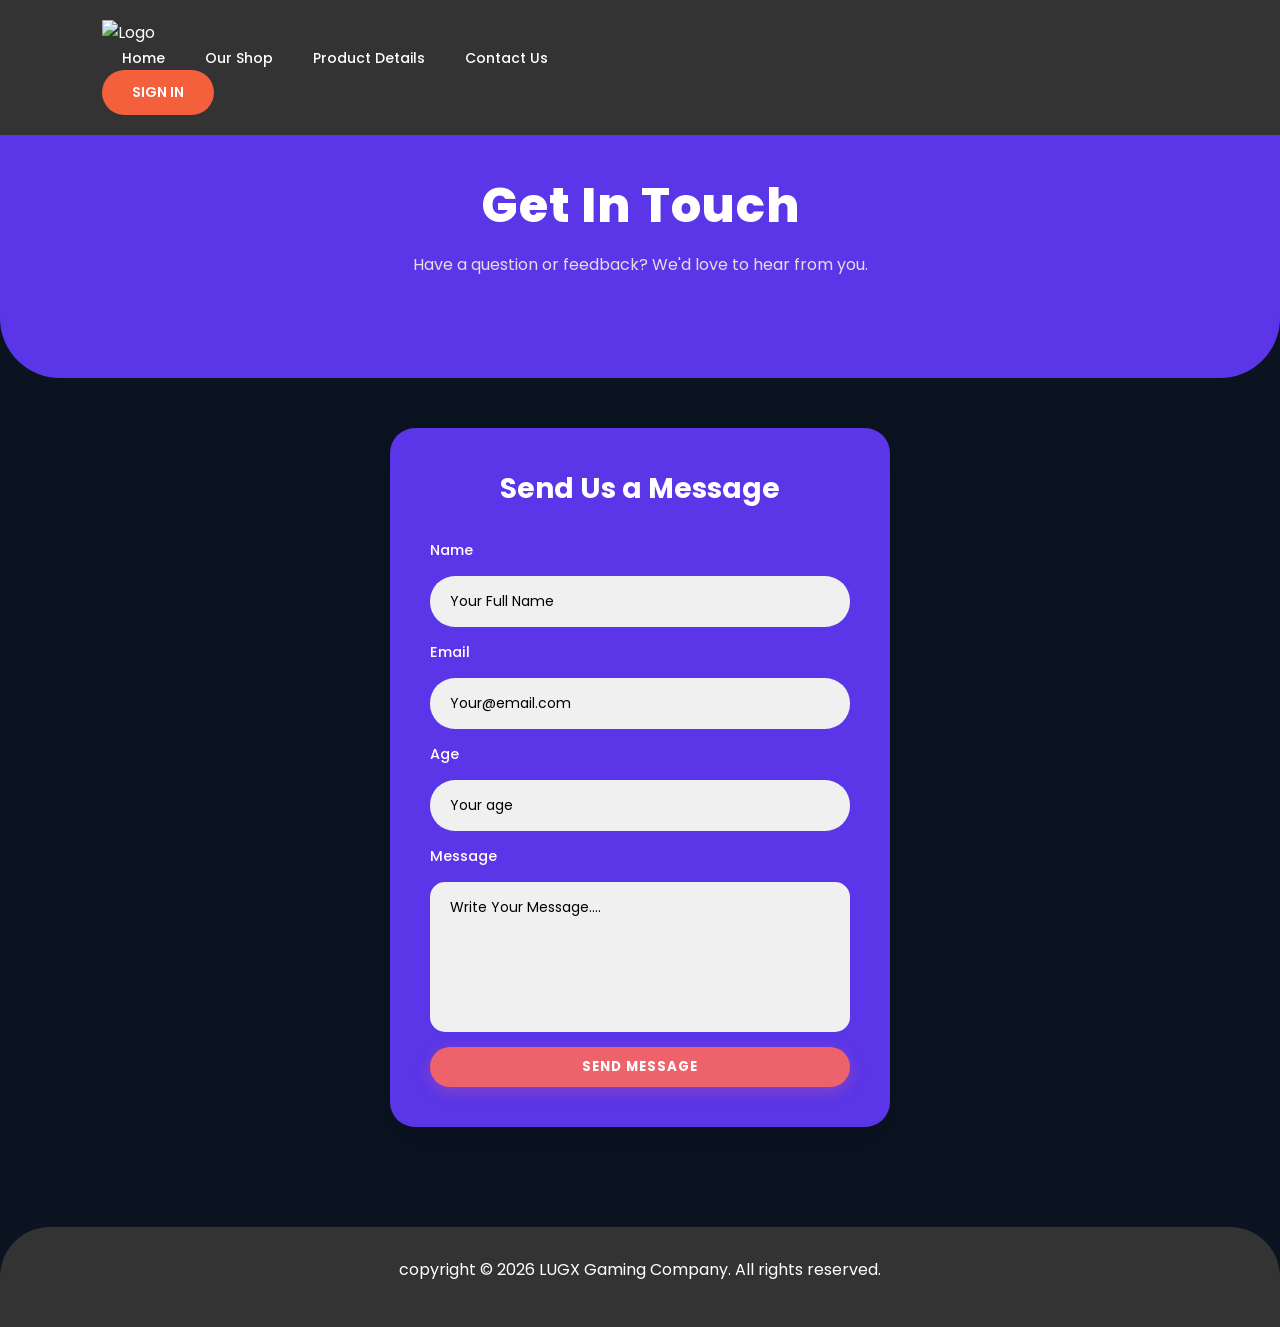
==== contact.html @ 9cae09e3 "Add files via upload" ====
<!DOCTYPE html>
<html lang="en">
<head>
    <meta charset="UTF-8">
    <meta name="viewport" content="width=device-width, initial-scale=1.0"> 
    <title>website gaming</title>
    <link rel="stylesheet" href="style.css">
    <link href="https://fonts.googleapis.com/css2?family=Poppins:wght@300;400;500;600;700;800&display=swap"
        rel="stylesheet">
    <link rel="stylesheet" href="https://cdnjs.cloudflare.com/ajax/libs/font-awesome/4.7.0/css/font-awesome.min.css" integrity="sha512-SfTiTlX6kk+qitfevl/7LibUOeJWlt9rbyDn92a1DqWOw9vWG2MFoays0sgObmWazO5BQPiFucnnEAjpAB+/Sw==" crossorigin="anonymous" referrerpolicy="no-referrer" />
    <link rel="stylesheet" href="https://cloudflare.com">
</head>

<body>

    <!-- Navbar -->
<nav class="navbar">
    <div class="logo">
       <img src="logo.png" alt="Logo">
    </div>
      <div class="hamburger" id="hamburger">
           <i class="fas fa-bars"></i>
       </div>

    <ul class="nav-links" id="nav-links">
        <!-- خليه يرجع لملف الـ index -->
        <li><a href="index.html">Home</a></li> 
        <li><a href="index.html#trending">Our Shop</a></li>
        <li><a href="index.html#categories">Product Details</a></li>
        <!-- خليه يفتح الملف الجديد -->
        <li><a href="contact.html">Contact Us</a></li> 
    </ul>
    <a href="#" class="sign-in">Sign In</a>
</nav>

    <!-- قسم نموذج التواصل-->
<div id="contact-page">
    <!-- الجزء العلوي لصفحة التواصل -->
<section class="contact-header">
    <div class="container">
        <h1>Get In Touch</h1>
        <p>Have a question or feedback? We'd love to hear from you.</p>
    </div>
</section>

<!-- هنا يوضع الفورم الذي صممناه  -->
<section class="contact-section">
        <div class="container">
            <h2>Send Us a Message</h2>
            <form id="contact-form">
                <label for="contactName">Name</label>
                <input type="text" placeholder="Your Full Name">
                <label for="contactEmail">Email</label>
                <input type="email" placeholder="Your@email.com">
                <label for="contactAge">Age</label>
                <input type="number" id="contactAge" placeholder="Your age" min="1" max="120">
                <label for="contactMsg">Message</label>
                <textarea placeholder="Write Your Message...."></textarea>
                <button type="submit">SEND MESSAGE</button>
            </form>
        </div>
</section>

</div>

      <!-- Footer -->
    <footer>
        copyright © 2026 LUGX Gaming Company. All rights reserved.
    </footer>

    <script src="script.js"></script>
</body>
</html>
---- style.css ----
html {
    scroll-behavior: smooth;
    scroll-padding-top: 80px; /* مسافة لتعويض ارتفاع الناف بار الثابت */
}


*{
    margin:0;
    padding:0;
    box-sizing:border-box;
    font-family:'Poppins',sans-serif;
}

body{
    background:#0b1220;
    color:white;
    overflow-x:hidden;
}

/* للشاشات المتوسطة (Tablets) واللاب توب الصغير */
@media screen and (max-width: 992px) {
    .container {
        width: 90%; /* تقليل الهوامش الجانبية */
    }
    .navbar .nav-links {
        gap: 15px; /* تصغير المسافات بين الروابط */
    }
}

/* للشاشات الصغيرة (الموبايل - أقل من 768px) */
@media screen and (max-width: 768px) {
    /* 1. الناف بار: تحويل الروابط لقائمة عمودية أو إخفائها */
    .navbar {
        flex-direction: column;
        padding: 15px;
    }
    .nav-links {
        display: none; /* ممكن تظهرها لما تدوس على زرار المنيو */
        flex-direction: column;
        width: 100%;
        text-align: center;
        padding: 10px 0;
    }
    .nav-links li {
        margin: 10px 0;
    }

    /* 2. الهيرو سكشن (الجزء العلوي) */
    .header-content h1 {
        font-size: 28px; /* تصغير حجم العنوان */
    }
    .data-search {
        flex-direction: column; /* البحث والزرار تحت بعض */
        width: 100%;
    }
    .data-search input {
        width: 100% !important;
        margin-bottom: 10px;
    }

    /* 3. كروت الألعاب (Grid/Flex) */
    .trending-games, .cards-container {
        display: grid;
        grid-template-columns: 1fr; /* كارت واحد في كل سطر */
        gap: 20px;
    }
    .card {
        margin: 0 auto;
        width: 100%;
    }

    /* 4. قسم الـ Newsletter */
    .newsletter-box {
        flex-direction: column;
    }
    .newsletter-box input, .newsletter-box button {
        width: 100%;
    }
}

/* Navbar */

.navbar{
    width:100%;
    display:inline-block;
    vertical-align: middleS;
    justify-content:space-between;
    align-items:center;

    padding:20px 8%;

    background-color: #333;

    position:fixed;

    top:0;
    left:0;

    z-index:1000;
}

.logo img{
    height: 45px;
    width: auto; 
    object-fit:contain;
}

.nav-links{
    display:flex;
    list-style:none;
}

/* تنسيق الروابط العادية في الناف بار */
.nav-links li a {
    color: white;
    text-decoration: none;
    font-size: 14px;
    font-weight: 500;
    padding: 8px 18px; /* مساحة داخلية تسمح بظهور الإطار بوضوح */
    border-radius: 20px; /* لجعل الإطار دائري الأطراف */
    border: 2px solid transparent; /* إطار شفاف مخفي في الحالة العادية لمنع الاهتزاز */
    transition: all 0.3s ease; /* حركة ناعمة لظهور الإطار */
}

/* التأثير المطلوب عند وقوف الماوس (Hover) */
.nav-links li a:hover {
    color: white;
    border: 2px solid #f3603b; /* إظهار الإطار باللون البرتقالي */
    background-color: rgba(243, 96, 59, 0.1); /* إضافة خلفية شفافة جداً لجمالية أكثر */
}

/* الحفاظ على العنصر النشط (Active) بشكل مختلف إذا أردت */
.nav-links li a.active {
    background-color: #5a36e8;
    border: 2px solid #5a36e8;
    color: white;
}

/* زرار تسجيل الدخول */
.sign-in {
    background-color: #f3603b; /* اللون البرتقالي المشرق للموقع */
    color: white !important;   /* لون النص أبيض */
    padding: 12px 30px;        /* مساحة داخلية ليعطي حجماً مناسباً */
    border-radius: 25px;       /* جعل الحواف دائرية تماماً */
    text-decoration: none;     /* إزالة الخط تحت النص */
    font-weight: 600;          /* جعل الخط سميكاً قليلاً */
    font-size: 14px;           /* حجم الخط المناسب */
    text-transform: uppercase; /* جعل الحروف كبيرة (Capital) */
    transition: all 0.3s ease; /* حركة ناعمة عند التمرير بالماوس */
    border: none;              /* إزالة أي إطار افتراضي */
    display: inline-block;
}

/* تأثير عند مرور الماوس على الزر */
.sign-in:hover {
    background-color: #ee626b; /* تغيير اللون لدرجة أغمق قليلاً */
    transform: scale(1.05);    /* تكبير الزر بنسبة بسيطة جداً */
}

/* صفحة التواصل */
.contact-header {
    /* تدرج لوني من البنفسجي الغامق للفاتح كما في الصورة */
    background:#5a36e8;
    padding: 120px 0 100px;
    text-align: center;
    color: white;
    /* عمل المنحنى في الزاوية السفلية اليمنى */
    border-bottom-left-radius: 60px;
    border-bottom-right-radius: 60px; 
    margin-bottom: 100px;
}

.contact-header h1 {
    font-size: 48px;
    font-weight: 800;
    margin-bottom: 10px;
    margin-top: 50PX;
    letter-spacing: 1px;
}

.contact-header p {
    font-size: 16px;
    color: #e0e0e0;
    max-width: 600px;
    margin: 0 auto;
    line-height: 1.6;
}

/* تنسيق بسيط للفورم تحتها */
.contact-form-section {
    padding-bottom: 100px;
}
/* هنا صح */
/* تنسيق قسم الفورم */
.contact-section {
    padding: 0 20px 100px;
    margin-top: -50px; /* عشان الفورم يطلع شوية فوق الهيدر المنحني بشكل شيك */;
}

.contact-section .container {
    background: #5a36e8;
    padding: 40px;
    border-radius: 25px;
    box-shadow: 0 15px 40px rgba(0,0,0,0.1); /* ظل خفيف عشان يبرز */
    max-width: 500px;
    margin: 0 auto;
}

.contact-section h2 {
    text-align: center;
    margin-bottom: 30px;
    font-size: 28px;
    color:white;
}

#contact-form label {
    color:whiteغ;
    font-size: 0.9rem;
    font-weight: 500;
} 

/* تنسيق الحقول */
#contact-form {
    display: flex;         /* هنستخدم flex عشان التحكم أسهل */
    flex-direction: column; /* ده اللي بيخليهم تحت بعض بالترتيب */
    gap: 15px;             /* مسافة بين كل خانة والتانية */
}

#contact-form input, 
#contact-form textarea {
    box-sizing: border-box;
    background-color: #f0f0f0; /* خلفية فاتحة مريحة للعين */
    color: #333; /* لون نص غامق */
    border: none;
    padding: 15px 20px;
    border-radius: 25px;
    font-size: 14px;
}

/* التيكست أريا والزرار ياخدوا العرض كامل */
#contact-form textarea, 
#contact-form button {
    grid-column: span 2;
}

/* عشان نغير لون النص التوضيحي (Placeholder) */
#contact-form input::placeholder, 
#contact-form textarea::placeholder {
    color:black; 
}

#contact-form textarea {
    height: 150px;
    resize: none;
    border-radius: 15px;
     color:black; 
}

#contact-form button {
    background-color: #ee626b; /* اللون الأحمر المميز بتاعك */
    color: white;
    border-radius: 20px;
    border: 1px;
    padding: 10px;
    text-transform: uppercase;
    font-weight: bold;
    letter-spacing: 1px;
    transition: 0.4s;
    cursor: pointer;
    box-shadow: 0 4px 15px rgba(238, 98, 107, 0.3); /* توهج أحمر خفيف */
}

#contact-form button:hover {
    background-color: #0071f8; /* يقلب أزرق عند اللمس */
    box-shadow: 0 4px 15px rgba(0, 113, 248, 0.4);
    transform: translateY(-2px);
}


/* تظبيط الموبايل */
@media (max-width: 768px) {
    #contact-form {
        grid-template-columns: 1fr;
    }
    #contact-form input, #contact-form textarea, #contact-form button {
        grid-column: span 1;
    }
}


/* Hero */

.hero{
    min-height:100vh;

    display:flex;
    justify-content:space-between;
    align-items:center;

    padding:120px 8%;

     background: #5a36e8;

    border-radius:0 0 100px 100px;
}

.hero-text{
    width:50%;
}

.hero-text h4{
    letter-spacing:5px;
    margin-bottom:20px;
    color: #ee626b;
}

.hero-text h1{
    font-size: 3rem;
    font-weight: 700;
    color: rgb(255, 255, 255);
    line-height: 1.15;
    text-transform: uppercase;
    margin-bottom: 20px;
}

.hero-text p{
    font-size:18px;
    /* color: rgb(201, 184, 255); */
    width: 85%;
    font-weight: 400;
    line-height: 1.7;
    margin-bottom: 36px;
}


.data-search input{
    width:300px;
    padding:18px;
    border:2px solid #ccc;
    border-radius:30px;
    font-size:18px;
    margin-right: 15px;
    background-color: #0071f8;
    color: white;
}

.data-search input::placeholder{
    color: #ccc;
}

.data-search button{
   padding:18px;
    border:none;
    border-radius:30px;
    background:#ee626b;
    color:white;
    font-size:18px;
    cursor:pointer;
    transition:0.3s;
}

.data-search button:hover{
    background:#f3603b;
    color:black;
}

.hero-image{
    position:relative;
}

.hero-image img{
    width:450px;
    margin-top: 30px;
    border-radius:40px;
}


/* Trending */
.section-header {
    display: flex;             /* تفعيل نظام المرونة */
    justify-content: space-between; /* دفع العناصر لأقصى الطرفين (اليمين واليسار) */
    align-items: flex-end;     /* محاذاة الزر مع أسفل النص */
    margin-bottom: 40px;       /* مسافة تحت العنوان */
    padding: 0 10px;           /* مسافة بسيطة من الأطراف */
}

.view-all-btn {
    background-color: #ee626b; /* اللون البرتقالي المائل للأحمر */
    color: white;
    text-decoration: none;
    padding: 12px 30px;
    border-radius: 25px;
    font-weight: bold;
    font-size: 14px;
    transition: 0.3s;
    white-space: nowrap;      /* منع انقسام النص في الزر */
}


.view-all-btn:hover {
    background-color: #f3603b;
    transform: scale(1.05);    /* تكبير بسيط عند التمرير */
}



.trending{
    padding:100px 8%;
}

.section-title h4{
    color:#ee626b;
     margin-bottom:10px;
} 

.section-title h2{
    font-size:50px;
    margin-bottom:50px;

    display:flexbox;
    justify-content: space-between; 
     align-items: center;
     padding-bottom: 30px; 

}

.section-title .btn{
    height: 50px;
    font-weight: 600;
    font-size: 0.9rem;
    background-color: rgb(255, 122, 61);
    color: rgb(255, 255, 255);
    text-transform: uppercase;
    cursor: pointer;
    letter-spacing: 0.5px;
    border-radius: 50px;
    border-width: medium;
    border-style: none;
    border-color: currentcolor;
    border-image: initial;
    padding: 0px 22px;
    transition: background-color 0.3s, transform 0.2s;
}


.cards{
    display:grid;

    grid-template-columns:repeat(auto-fit,minmax(280px,1fr));

    gap:30px;
}

.card{
    background:#151f35;
    border-radius:30px;
    overflow:hidden;
    transition:0.3s;
    text-align: center;
}

.card:hover{
    transform:translateY(-10px);
}

.card img{
    width:100%;
    height:250px;
    object-fit:cover;
}

.card-content{
    display:block;
    justify-content:space-between;
    align-items:center;
    padding:20px;
}

.card-content h3{
    font-size:24px;
    display: block;
}

.card-content span{
    background:#ee626b;
    padding:8px 15px;
    display: inline-block;
    border-radius:20px;
}

.card button{
    width:90%;
    margin:0 auto 20px;
    display:block;
    padding:15px;
    border:none;
    border-radius:20px;
    background:#0071f8;
    color:white;
    font-size:18px;
    cursor:pointer;
    transition:0.3s;
}

.card button:hover{
    background:#ee626b;
}

.top-categories {
    padding: 40px 40px;
    background:#151f35;
    text-align: center;
}

.section-title .sub-title {
    color: #f3603b;
    font-weight: bold;
    font-size: 13px;
    letter-spacing: 1px;
}

.section-title h2 {
    font-size: 32px;
    margin: 10px 0 50px;
    color: white;
}

/* شبكة التصنيفات */
.categories-grid {
    display: grid;
    grid-template-columns: repeat(5, 1fr); /* 5 أعمدة متساوية */
    gap: 20px;
    margin-bottom: 60px;
    box-shadow: #0071f8;
}

.category-item {
    border-radius: 20px;
    overflow: hidden;
    transition: 0.3s;
}

.category-item:hover {
    transform: translateY(-5px);
}

.cat-header {
    background-color: #5a36e8; /* اللون البنفسجي للعنوان العلوي */
    color: white;
    padding: 10px;
    font-weight: bold;
    font-size: 14px;
}

.cat-thumb img {
    width: 100%;
    height: 150px;
    object-fit: cover; /* لضمان عدم تشوه الصورة */
    display: block;
    transition: transform 0.4s;
}

/* صندوق الترحيب التفاعلي */
.welcome-back-bar {
    background: linear-gradient(to right, #5a36e8, #f3603b); /* تدرج من البنفسجي للبرتقالي */
    display: inline-block;
    padding: 15px 40px;
    border-radius: 35px;
    color: white;
    font-size: 15px;
    font-weight: 500;
}

.welcome-back-bar i {
    margin-right: 10px;
}

/* تجاوب الشاشات */
@media (max-width: 992px) {
    .categories-grid { grid-template-columns: repeat(3, 1fr); }
}
@media (max-width: 576px) {
    .categories-grid { grid-template-columns: 1fr; }
}



/* Footer */

footer{
    background:#333;
    height:100px ;
    padding:30px;

    text-align:center;

    border-radius:50px 50px 0 0;
}

/* Animation */

@keyframes float{
    0%{
        transform:translateY(0);
    }

    50%{
        transform:translateY(-20px);
    }

    100%{
        transform:translateY(0);
    }
}

/* Responsive */

@media(max-width:992px){

    .hero{
        flex-direction:column;
        text-align:center;
    }

    .hero-text{
        width:100%;
        margin-bottom:50px;
    }

    .hero-text h1{
        font-size:50px;
    }

    .navbar{
        flex-direction:column;
        gap:20px;
    }

    .newsletter-box{
        flex-direction:column;
    }

    .newsletter-box input{
        width:100%;
    }
}

@media(max-width:600px){

    .hero-text h1{
        font-size:38px;
    }

    .section-title h2{
        font-size:35px;
    }

    .newsletter h2{
        font-size:35px;
    }

    .hero-image img{
        width:100%;
    }
}

/* فورم تسجسل الدحول */
/* تعتيم الخلفية عند فتح النافذة */
.login-modal-overlay {
    position: fixed;
    top: 0; left: 0;
    width: 100%; height: 100%;
    background: rgba(0, 0, 0, 0.85); /* تعتيم الخلفية */
    display: none; /* مخفي في البداية */
    justify-content: center;
    align-items: center;
    z-index: 2000;
}

.login-card {
    background: #5a36e8;
    padding: 40px;
    border-radius: 25px;
    width: 350px;
    text-align: center;
    position: relative;
}

.login-card h2 {
    color: white;
    margin-bottom: 30px;
    font-size: 24px;
}

.form-group {
    margin-bottom: 20px;
}

.form-group input {
    width: 100%;
    padding: 15px 20px;
    border-radius: 12px;
    border: 1px solid #3d2b7a;
    background-color: #2a1a5e;
    color: white;
    outline: none;
}

.submit-btn {
    background: #f3603b; /* البرتقالي */
    width: 100%; padding: 12px;
    border-radius: 25px; 
    border: 1px solid;
    color: white; 
    font-weight: bold; 
    cursor: pointer;
}

.submit-btn:hover {
 background:#0071f8;
}
/* زر الإغلاق (X) */
.close-modal {
    position: absolute;
    top: 15px;
    right: 20px;
    color: #aaa;
    font-size: 28px;
    cursor: pointer;
}



/* Most Played */

.most-played{

    width:90%;

    margin:auto;

    margin-top:100px;

    background:#5a36e8;

    padding:70px;

    border-radius:50px;
}

.top-section{

    display:flex;

    justify-content:space-between;

    align-items:center;

    margin-bottom:50px;
}

.top-section h4{

    color:#ee626b;

    margin-bottom:10px;

    font-size:15px;
}

.top-section h2{

    font-size:50px;

    color:#111;
}

.view-btn{

    padding:15px 30px;

    border:none;

    border-radius:30px;

    background:#ee626b;

    color:white;

    font-weight:bold;

    cursor:pointer;

    transition:0.3s;
}

.view-btn:hover{

    background:#0071f8;
}

.played-cards{

    display:grid;

    grid-template-columns:repeat(auto-fit,minmax(180px,1fr));

    gap:25px;
}

.played-card{

    background:white;

    border-radius:25px;

    overflow:hidden;

    text-align:center;

    padding-bottom:25px;

    transition:0.3s;
}

.played-card:hover{

    transform:translateY(-10px);
}

.played-card img{

    width:100%;

    height:220px;

    object-fit:cover;

    border-radius:25px;
}

.played-card p{

    color:gray;

    margin-top:20px;
}

.played-card h3{

    color:#111;

    margin:10px 0 20px;
}

.played-card button{

    padding:12px 25px;

    border:none;

    border-radius:25px;

    background:#ee626b;

    color:white;

    font-weight:bold;

    cursor:pointer;

    transition:0.3s;
}

.played-card button:hover{

    background:#0071f8;
}

/* Responsive */

@media(max-width:768px){

    .top-section{

        flex-direction:column;

        gap:20px;

        text-align:center;
    }

    .top-section h2{

        font-size:35px;
    }

    .most-played{

        padding:40px 20px;
    }
}

.hamburger {
    display: none;
    font-size: 25px;
    color: white;
    cursor: pointer;
}

@media screen and (max-width: 768px) {
    .hamburger {
        display: block; /* يظهر في الموبايل بس */
    }

    .nav-links {
        display: none; /* القائمة تختفي */
        flex-direction: column;
        position: absolute;
        top: 70px;
        left: 0;
        width: 100%;
        background-color: #1e1e1e; /* نفس لون الناف بار */
        padding: 20px;
        z-index: 100;
    }

    /* الكلاس ده هيتضاف بالـ JS لما تدوس على الزرار */
    .nav-links.active {
        display: flex;
    }
}

/* 1. القواعد العامة للمرونة */
img {
    max-width: 100%;
    height: auto;
}

.container {
    width: 90%;
    max-width: 1200px;
    margin: 0 auto;
}

/* 2. شاشات التابلت واللاب توب الصغير (أقل من 992px) */
@media screen and (max-width: 992px) {
    .navbar { padding: 15px 5%; }
    
    .hero {
        flex-direction: column-reverse; /* الصورة فوق الكلام في الشاشات الصغيرة */
        text-align: center;
        padding: 50px 20px;
    }

    .hero-text h1 { font-size: 36px; }

    .cards, .played-cards, .categories-grid {
        grid-template-columns: repeat(2, 1fr); /* كارتين في كل سطر */
        gap: 15px;
    }
}

/* 3. شاشات الموبايل (أقل من 768px) */
@media screen and (max-width: 768px) {
    /* المنيو (Hamburger) */
    .nav-links {
        display: none; /* بتختفي وتظهر بالـ JS */
        flex-direction: column;
        position: absolute;
        top: 70px;
        left: 0;
        width: 100%;
        background: #1e1e1e;
        padding: 20px;
        text-align: center;
        box-shadow: 0 5px 10px rgba(0,0,0,0.3);
    }

    .nav-links.active { display: flex; }

    .hamburger { display: block; color: white; cursor: pointer; }

    /* الهيرو والبحث */
    .data-search {
        flex-direction: column;
        width: 100%;
    }
    
    .data-search input, .data-search button {
        width: 100%;
        border-radius: 25px;
    }

    /* الكروت: كارت واحد في كل سطر للموبايل */
    .cards, .played-cards, .categories-grid {
        grid-template-columns: 1fr;
    }

    .features {
        flex-direction: column;
        gap: 20px;
    }

    /* صفحة الـ Contact */
    .contact-header h1 { font-size: 32px; }
    
    .contact-section .container {
        padding: 20px;
        margin-top: -30px;
    }
}

/* 4. شاشات الموبايل الصغيرة جداً (أقل من 480px) */
@media screen and (max-width: 480px) {
    .hero-text h1 { font-size: 28px; }
    
    .section-header {
        flex-direction: column;
        text-align: center;
        gap: 10px;
    }


.main-navbar {
    display: flex !important;
    justify-content: space-between !important;
    align-items: center !important;
    flex-direction: row !important;
    padding: 15px 40px !important;
    background-color: #1e1e1e !important;
    width: 100% !important;
}

.nav-links {
    display: flex !important;
    flex-direction: row !important;
    align-items: center !important;
    list-style: none !important;
    gap: 25px !important;
    margin: 0 !important;
    padding: 0 !important;
}

.nav-links li {
    display: block !important;
}

.hero {
    display: flex;
    align-items: center;
    justify-content: space-between;
    gap: 30px;
    padding: 50px;
}
 
.hero-text {
    flex: 1;
}

.hero-image {
    flex: 1;
    display: flex;
    justify-content: center;
}

.hero-image img {
max-width: 100%;
height: auto;
border-radius: 10%;
}

/* تنسيق الحاوية الرئيسية للنموذج وتوسيطها */
.unique-contact-section {
    display: flex;
    justify-content: center;
    align-items: center;
    padding: 40px 20px;
    width: 100%;
}

.unique-contact-card {
    width: 100%;
    max-width: 400px;
    background-color: #12131a; /* خلفية داكنة مريحة للعين */
    padding: 25px;
    border-radius: 12px;
    box-shadow: 0 8px 24px rgba(0, 0, 0, 0.4);
}

/* تنسيق العنوان */
.unique-contact-title {
    color: #ffffff;
    font-size: 24px;
    margin-bottom: 20px;
    text-transform: lowercase;
    font-family: sans-serif;
    text-align: left;
}

/* تنسيق مجموعات الإدخال */
.unique-input-group {
    margin-bottom: 15px;
}

/* تنسيق الحقول النصية وحقل البريد والرسالة */
.unique-contact-form input[type="text"],
.unique-contact-form input[type="email"],
.unique-contact-form textarea {
    width: 100%;
    padding: 12px;
    background-color: #1a1c24; /* لون حقول داكن يتناسب مع الخلفية */
    border: 1px solid #2d313f;
    border-radius: 6px;
    color: #ffffff;
    font-size: 15px;
    box-sizing: border-box;
    transition: all 0.3s ease;
}

/* تحديد أبعاد حقل الرسالة ومنع التمدد العشوائي */
.unique-contact-form textarea {
    resize: none;
    height: 100px;
}
}

/* تأثيرات الإضاءة البنفسجية عند الضغط على الحقول */
.unique-contact-form input:focus,
.unique-contact-form textarea:focus {
    outline: none;
    border-color: #5b5cf6;
    box-shadow: 0 0 8px rgba(99, 102, 241, 0.4);
}

/* تنسيق زر الإرسال البنفسجي */
.unique-send-btn {
    width: 100%;
    padding: 12px;
    background-color: #5b5cf6;
    color: #ffffff;
    border: none;
    border-radius: 6px;
    font-size: 16px;
    font-weight: bold;
    cursor: pointer;
    transition: background-color 0.2s ease, transform 0.1s ease;
}

/* تأثير التمرير والضغط على زر الإرسال */
.unique-send-btn:hover {
    background-color: #4344d7;
}

.unique-send-btn:active {
    transform: scale(0.98);
}

/* التنسيقات الأساسية لتنظيم وترتيب حقول النموذج تحت بعضها */
.unique-contact-section {
    display: flex;
    justify-content: center;
    align-items: center;
    padding: 40px 20px;
    width: 100%;
}

.unique-contact-card {
    width: 100%;
    max-width: 400px;
    background-color: #12131a; 
    padding: 25px;
    border-radius: 12px;
    box-shadow: 0 8px 24px rgba(0, 0, 0, 0.4);
    display: flex;
    flex-direction: column;
}

.unique-contact-form {
    display: flex;
    flex-direction: column;
    width: 100%;
}

/* إصلاح نهائي لعرض وخلفية حقول الإدخال */
.unique-contact-form input,
.unique-contact-form textarea {
    width: 100% !important;
    padding: 12px !important;
    margin-bottom: 15px !important;
    background-color: #1a1c24 !important; /* الخلفية الداكنة */
    border: 1px solid #2d313f !important;
    border-radius: 6px !important;
    color: #ffffff !important; /* لون الكتابة أبيض */
    font-size: 15px !important;
    box-sizing: border-box !important;
}

/* منع تمدد حقل الرسالة وتحديد طوله */
.unique-contact-form textarea {
    resize: none !important;
    height: 100px !important;
}
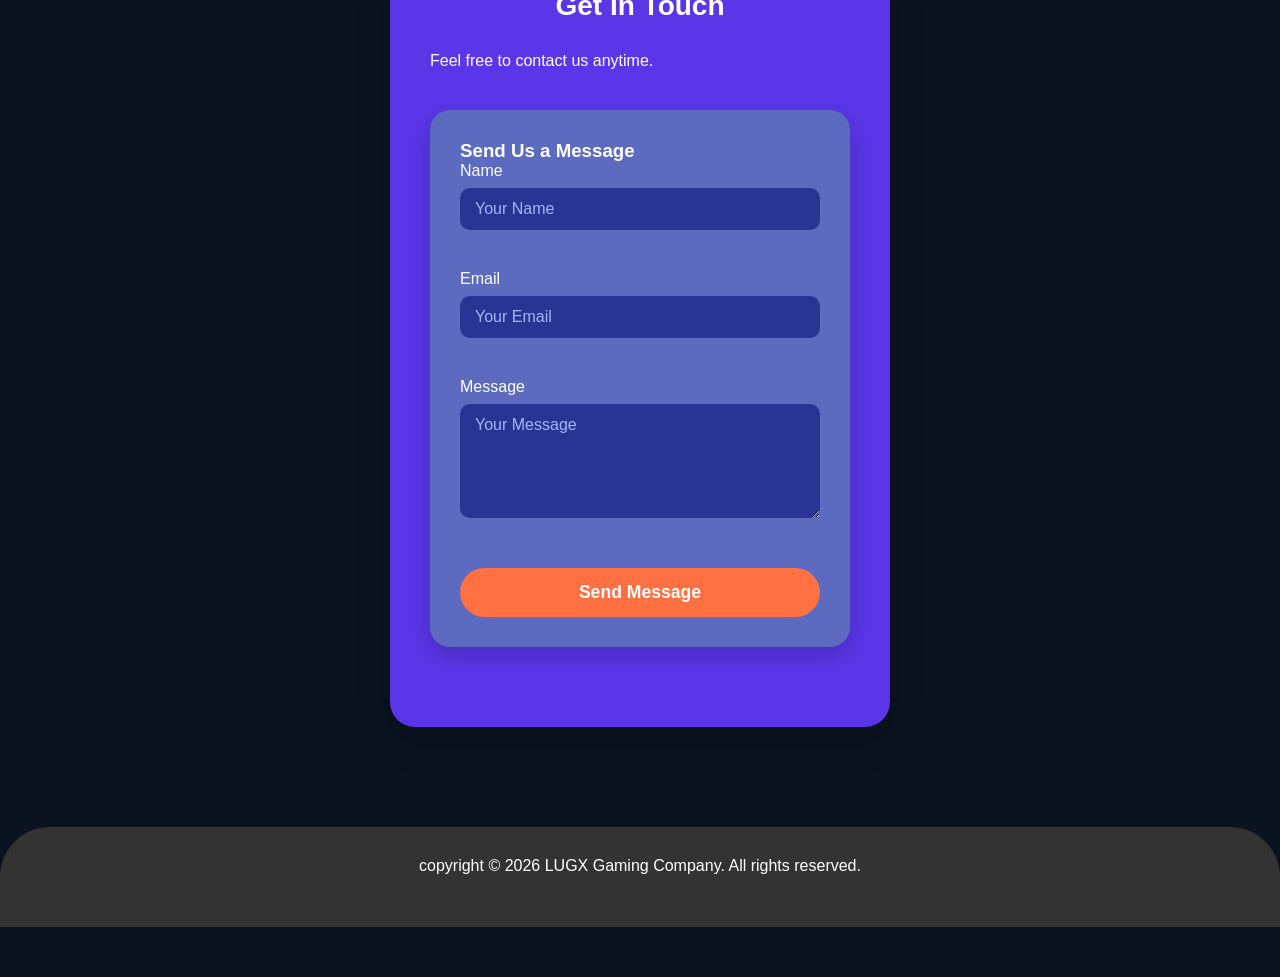
==== commit af515af5: "Add files via upload" ====
--- a/contact.html
+++ b/contact.html
@@ -2,70 +2,43 @@
 <html lang="en">
 <head>
     <meta charset="UTF-8">
-    <meta name="viewport" content="width=device-width, initial-scale=1.0"> 
-    <title>website gaming</title>
-    <link rel="stylesheet" href="style.css">
-    <link href="https://fonts.googleapis.com/css2?family=Poppins:wght@300;400;500;600;700;800&display=swap"
-        rel="stylesheet">
-    <link rel="stylesheet" href="https://cdnjs.cloudflare.com/ajax/libs/font-awesome/4.7.0/css/font-awesome.min.css" integrity="sha512-SfTiTlX6kk+qitfevl/7LibUOeJWlt9rbyDn92a1DqWOw9vWG2MFoays0sgObmWazO5BQPiFucnnEAjpAB+/Sw==" crossorigin="anonymous" referrerpolicy="no-referrer" />
-    <link rel="stylesheet" href="https://cloudflare.com">
+    <meta name="viewport" content="width=device-width, initial-scale=1.0">
+    <title>Contact Us</title>
+    <link rel="stylesheet" href="style.css"> 
 </head>
+<body>
+    <header>
+    
+    </header>
+    <main class="main-content">
+        <section class="contact-section">
+            <div class="container">
+                <h2 class="section-title">Get In Touch</h2>
+                <p class="section-subtitle">Feel free to contact us anytime.</p>
 
-<body>
-
-    <!-- Navbar -->
-<nav class="navbar">
-    <div class="logo">
-       <img src="logo.png" alt="Logo">
-    </div>
-      <div class="hamburger" id="hamburger">
-           <i class="fas fa-bars"></i>
-       </div>
-
-    <ul class="nav-links" id="nav-links">
-        <!-- خليه يرجع لملف الـ index -->
-        <li><a href="index.html">Home</a></li> 
-        <li><a href="index.html#trending">Our Shop</a></li>
-        <li><a href="index.html#categories">Product Details</a></li>
-        <!-- خليه يفتح الملف الجديد -->
-        <li><a href="contact.html">Contact Us</a></li> 
-    </ul>
-    <a href="#" class="sign-in">Sign In</a>
-</nav>
-
-    <!-- قسم نموذج التواصل-->
-<div id="contact-page">
-    <!-- الجزء العلوي لصفحة التواصل -->
-<section class="contact-header">
-    <div class="container">
-        <h1>Get In Touch</h1>
-        <p>Have a question or feedback? We'd love to hear from you.</p>
-    </div>
-</section>
-
-<!-- هنا يوضع الفورم الذي صممناه  -->
-<section class="contact-section">
-        <div class="container">
-            <h2>Send Us a Message</h2>
-            <form id="contact-form">
-                <label for="contactName">Name</label>
-                <input type="text" placeholder="Your Full Name">
-                <label for="contactEmail">Email</label>
-                <input type="email" placeholder="Your@email.com">
-                <label for="contactAge">Age</label>
-                <input type="number" id="contactAge" placeholder="Your age" min="1" max="120">
-                <label for="contactMsg">Message</label>
-                <textarea placeholder="Write Your Message...."></textarea>
-                <button type="submit">SEND MESSAGE</button>
-            </form>
-        </div>
-</section>
-
-</div>
-
-      <!-- Footer -->
-    <footer>
-        copyright © 2026 LUGX Gaming Company. All rights reserved.
+                <div class="contact-card">
+                    <h3 class="card-title">Send Us a Message</h3>
+                    <form class="contact-form">
+                        <div class="form-group">
+                            <label for="name">Name</label>
+                            <input type="text" id="name" placeholder="Your Name" required>
+                        </div>
+                        <div class="form-group">
+                            <label for="email">Email</label>
+                            <input type="email" id="email" placeholder="Your Email" required>
+                        </div>
+                        <div class="form-group">
+                            <label for="message">Message</label>
+                            <textarea id="message" rows="5" placeholder="Your Message" required></textarea>
+                        </div>
+                        <button type="submit" class="submit-btn">Send Message</button>
+                    </form>
+                </div>
+            </div>
+        </section>
+    </main>
+    <footer class="unique-footer">
+        <p>copyright © 2026 LUGX Gaming Company. All rights reserved.</p>
     </footer>
 
     <script src="script.js"></script>
--- a/style.css
+++ b/style.css
@@ -1200,4 +1200,144 @@
 .unique-contact-form textarea {
     resize: none !important;
     height: 100px !important;
-}+}
+
+/* --- كود إصلاح خلفية اللوجو والهيدر لمشروع مريم --- */
+
+/* 1. إجبار اللوجو على التخلص من الخلفية السوداء والاندماج مع الخلفية الزرقاء */
+header img, 
+.navbar-brand img, 
+.logo img, 
+div img[src*="lugx"] {
+    mix-blend-mode: screen !important;
+    background-color: transparent !important;
+    background: none !important;
+}
+
+/* 2. إزالة أي خلفية سوداء قد تكون موجودة حول صندوق اللوجو */
+.logo, 
+.logo-container, 
+.navbar-brand, 
+header div:first-child {
+    background-color: transparent !important;
+    background: none !important;
+}
+
+/* 3. توحيد لون الهيدر بالكامل ليكون بلون واحد (الأزرق/المنفسجي الظاهر في صورتك) */
+header, 
+.header-area, 
+.navbar, 
+.main-nav {
+    background-color: #1f2129 !important; /* هذا لون داكن متناسق، يمكنك تغييره للون الذي تفضلينه */
+}
+
+/* إلغاء أي هوامش سفلية زائدة في الفوتر */
+footer, .footer-area {
+    margin-bottom: 0 !important;
+    padding-bottom: 30px !important; /* يمكنكِ تقليل هذا الرقم (مثلاً لـ 20px) لتقريب الفوتر من الحافة السفلية تماماً */
+}
+
+/* إلغاء الهوامش التلقائية لآخر عنصر داخل الفوتر (مثل نصوص حقوق النشر) */
+footer p, .footer-area p, footer div:last-child {
+    margin-bottom: 0 !important;
+    padding-bottom: 0 !important;
+}
+
+/* تنسيق الحاوية البنفسجية الكبيرة */
+.contact-card {
+    background-color: #5c6bc0; /* نفس اللون البنفسجي لبطاقتك */
+    max-width: 500px; /* تحديد عرض مناسب للبطاقة */
+    margin: 40px auto; /* لتوسيط البطاقة في منتصف الصفحة */
+    padding: 30px;
+    border-radius: 20px; /* جعل الحواف دائرية ونعامة */
+    box-shadow: 0 8px 24px rgba(0,0,0,0.2); /* إضافة ظل خفيف */
+    color: white;
+    font-family: sans-serif;
+}
+
+/* العناوين داخل البطاقة */
+.contact-card h2 {
+    font-size: 2rem;
+    margin-bottom: 5px;
+    text-align: center;
+}
+
+.contact-card p {
+    font-size: 1rem;
+    margin-bottom: 25px;
+    text-align: center;
+    opacity: 0.9;
+}
+
+/* ترتيب الحقول تحت بعضها بشكل عمودي */
+.contact-form {
+    display: flex;
+    flex-direction: column;
+    gap: 15px; /* مسافة ثابتة وممتازة بين كل حقل والتاني */
+}
+
+/* تنسيق الحقل الواحد (اسم الحقل + صندوق الإدخال) */
+.form-group {
+    display: flex;
+    flex-direction: column;
+    gap: 5px; /* مسافة صغيرة بين كلمة Name والصندوق نفسه */
+    text-align: left; /* لتبدأ الكتابة من اليسار */
+}
+
+/* تنسيق صناديق الإدخال (الاسم والإيميل) والرسالة */
+.contact-form input,
+.contact-form textarea {
+    width: 100%;
+    padding: 12px 15px;
+    background-color: #283593; /* لون أزرق غامق متناسق مع الحقول في صورتك */
+    border: none;
+    border-radius: 10px; /* جعل زوايا الحقول مستديرة بشكل احترافي */
+    color: white;
+    font-size: 1rem;
+    outline: none;
+    box-sizing: border-box; /* لضمان عدم خروج الحقول عن أبعاد البطاقة */
+}
+
+/* تنسيق الـ placeholder (النصوص المؤقتة داخل الحقول) */
+.contact-form input::placeholder,
+.contact-form textarea::placeholder {
+    color: #a5b4fc;
+}
+
+/* تنسيق زر الإرسال البرتقالي */
+.submit-btn {
+    background-color: #ff7043; /* نفس الدرجة البرتقالية الجميلة في تصميمك */
+    color: white;
+    padding: 14px;
+    border: none;
+    border-radius: 25px; /* جعل حواف الزر دائرية بالكامل */
+    font-size: 1.1rem;
+    font-weight: bold;
+    cursor: pointer;
+    margin-top: 10px;
+    transition: background 0.3s;
+}
+
+.submit-btn:hover {
+    background-color: #f4511e; /* يغمق قليلاً عند تمرير الماوس */
+}
+
+/* ترتيب الحقول والنموذج تحت بعض بشكل عمودي */
+.contact-form {
+    display: flex !important;
+    flex-direction: column !important;
+    gap: 20px;
+}
+
+.form-group {
+    display: flex !important;
+    flex-direction: column !important;
+    gap: 8px;
+    align-items: flex-start;
+}
+
+.contact-form input,
+.contact-form textarea {
+    width: 100% !important;
+}
+
